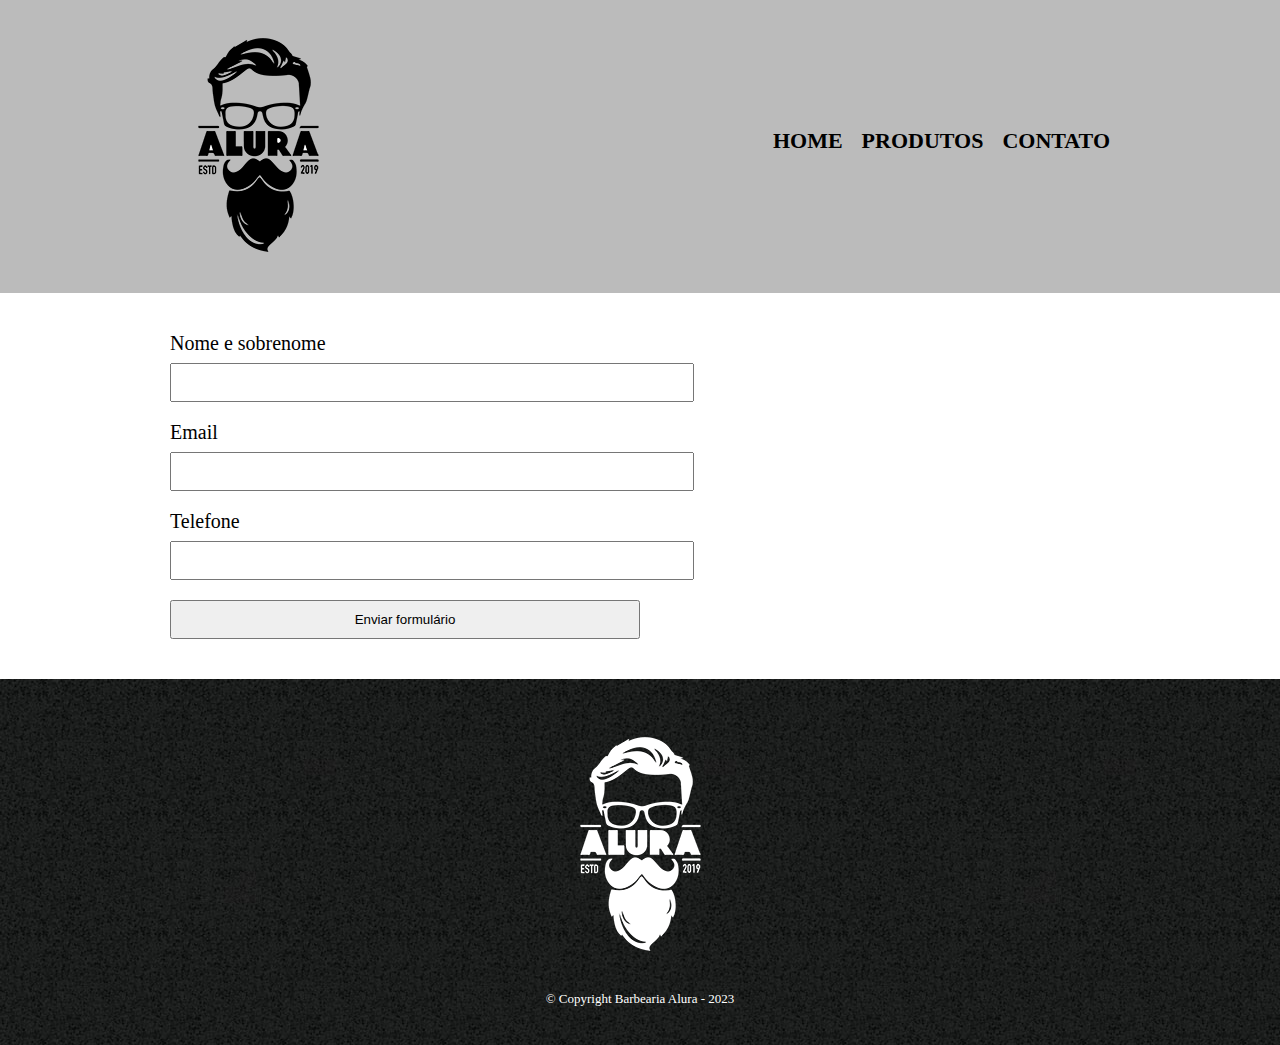
==== contato.html @ 7fe9ab8f ""Inclusão da página contato"" ====
<!DOCTYPE html>
<html lang="pt-br">
    <head>
        <meta charset="UTF-8">
        <title>Contato - Barbearia Alura</title>
        <link rel="stylesheet" href="reset.css">
        <link rel="stylesheet" href="style.css">
    </head>
    <body>
        <header>
            <div class="caixa">
                <h1><img src="logo.png"></h1>
                <nav>
                    <ul>
                        <li><a href="index.html">Home</a></li>
                        <li><a href="produtos.html">Produtos</a></li>
                        <li><a href="contato.html">Contato</a></li>
                    </ul>
                </nav>
            </div>
        </header>
        <main>
            <form>
                <label for="nomesobrenome">Nome e sobrenome</label>
                <input type="text" id="nomesobrenome">

                <label for="email">Email</label>
                <input type="email" name="" id="email">

                <label for="telefone">Telefone</label>
                <input type="text" id="telefone">

                <input type="submit" value="Enviar formulário">
            </form>
        </main>
        <footer>
            <img src="logo-branco.png">
            <p class="copyright">&copy; Copyright  Barbearia Alura - 2023</p>
        </footer>
    </body>
</html>
---- style.css ----
header {
    background: #bbbbbb;
    padding: 20px 0;
}

.caixa {
    position: relative;
    width: 940px;
    margin: 0 auto;
}

nav {
    position: absolute;
    top: 110px;
    right: 0;
}

nav li {
    display: inline;
    margin: 0 0 0 15px;
}

nav a {
    text-transform: uppercase;
    color: #000000;
    font-weight: bolder;
    font-size: 22px;
    text-decoration: none;
}

nav a:hover {
    color: #C78C19;
    text-decoration: underline;
}

.produtos {
    width: 940px;
    margin: 0 auto;
    padding: 50px 0;
}

.produtos li {
    display: inline-block;
    text-align: center;
    width: 30%;
    vertical-align: top;
    margin: 0 1.5%;
    padding: 30px 20px;
    box-sizing: border-box;
    border: 2px solid #000;
    border-radius: 10px;
}

.produtos li:hover {
    border-color: #C78C19;
}

.produtos li:active {
    border-color: #088C19;
}

.produtos li:hover h2 {
    font-size: 34px;
}

.produtos h2 {
    font-size: 30px;
    font-weight: bold;
}

.produto-descricao {
    font-size: 18px;
}

.produto-preco {
    font-size: 22px;
    font-weight: bold;
    margin-top: 10px;
}

footer {
    text-align: center;
    background: url("bg.jpg");
    padding: 40px 0;
}

.copyright {
    color: #FFF;
    font-size: 13px;
    margin: 20px 0 0;
}

main {
    width: 940px;
    margin: 0 auto;
}

form {
    margin: 40px 0;
}

form label {
    display: block;
    font-size: 20px;
    margin: 0 0 10px;
}

form input {
    display: block;
    margin: 0 0 20px;
    padding: 10px 25px;
    width: 50%;
}
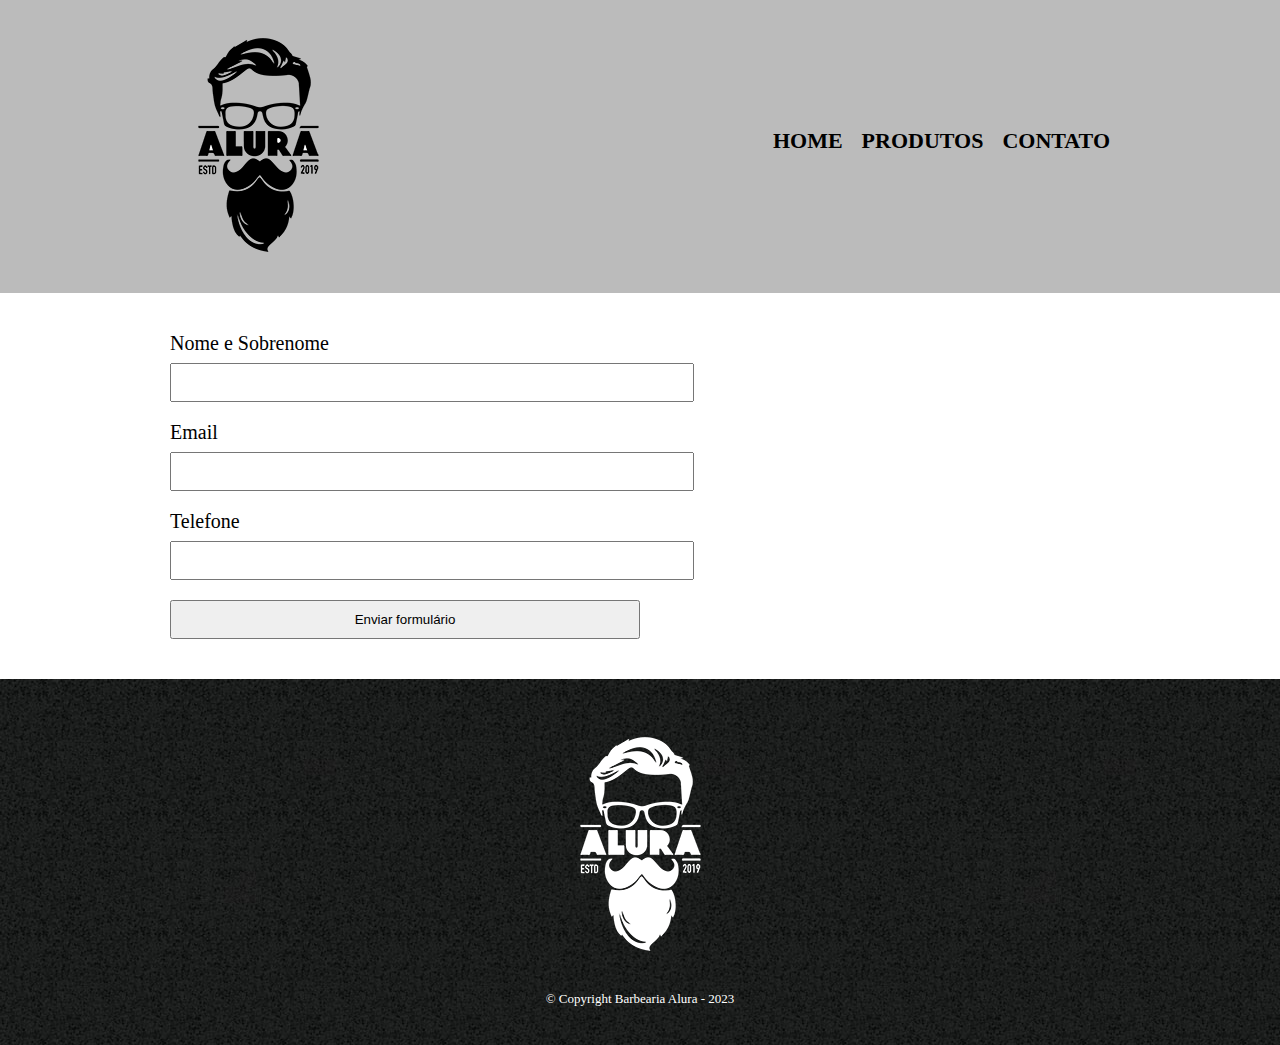
==== commit ffb14f25: "inclusão da página contato.html" ====
--- a/contato.html
+++ b/contato.html
@@ -21,7 +21,7 @@
         </header>
         <main>
             <form>
-                <label for="nomesobrenome">Nome e sobrenome</label>
+                <label for="nomesobrenome">Nome e Sobrenome</label>
                 <input type="text" id="nomesobrenome">
 
                 <label for="email">Email</label>
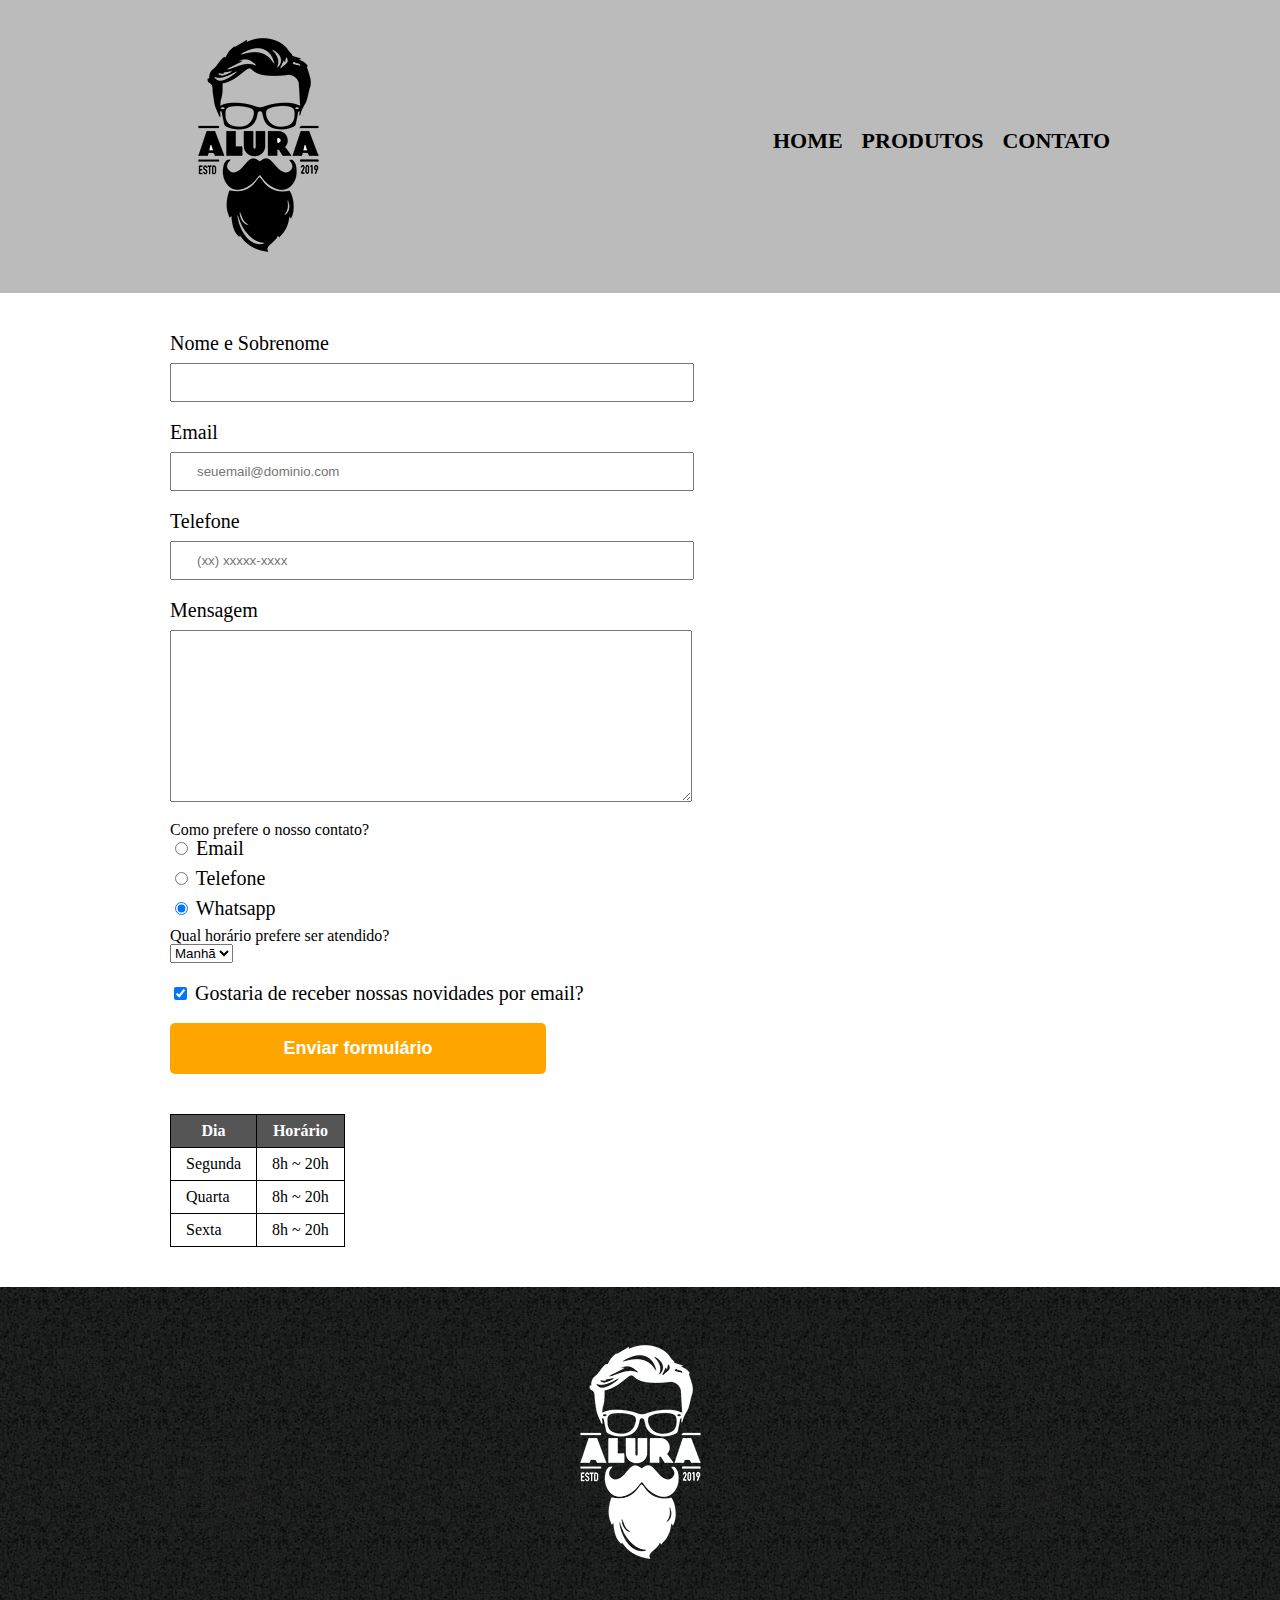
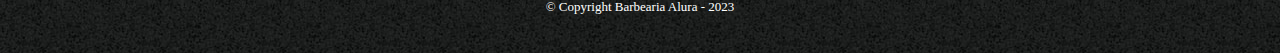
==== commit a6f52d91: "inclusão da tabela e alteração no css" ====
--- a/contato.html
+++ b/contato.html
@@ -9,7 +9,7 @@
     <body>
         <header>
             <div class="caixa">
-                <h1><img src="logo.png"></h1>
+                <h1><img src="logo.png" alt="Logo da Barbearia"></h1>
                 <nav>
                     <ul>
                         <li><a href="index.html">Home</a></li>
@@ -22,19 +22,69 @@
         <main>
             <form>
                 <label for="nomesobrenome">Nome e Sobrenome</label>
-                <input type="text" id="nomesobrenome">
+                <input type="text" id="nomesobrenome" class="input-padrao" required >
 
                 <label for="email">Email</label>
-                <input type="email" name="" id="email">
+                <input type="email" name="" id="email" class="input-padrao" required placeholder="seuemail@dominio.com">
 
                 <label for="telefone">Telefone</label>
-                <input type="text" id="telefone">
+                <input type="tel" id="telefone" class="input-padrao" required placeholder="(xx) xxxxx-xxxx">
 
-                <input type="submit" value="Enviar formulário">
+                <label for="mensagem">Mensagem</label>
+                <textarea cols="70" rows="10" id="mensagem" class="input-padrao" required></textarea>
+
+                <fieldset>
+                    <p>Como prefere o nosso contato?</p>
+                    <label for="radio-email">
+                        <input type="radio" name="contato" value="email" id="radio-email">
+                        Email</label> 
+                    <label for="radio-telefone">
+                        <input type="radio" name="contato" value="telefone" id="radio-telefone">
+                        Telefone
+                    </label>
+                    <label for="radio-whatsapp">
+                        <input type="radio" name="contato" value="whatsapp" id="radio-whatsapp" checked>
+                        Whatsapp
+                    </label>
+                </fieldset>
+                <fieldset>
+                    <p>Qual horário prefere ser atendido?</p>
+                    <select name="" id="">
+                        <option value="">Manhã</option>
+                        <option value="">Tarde</option>
+                        <option value="">Noite</option>
+                    </select>   
+                </fieldset>
+                <label class="checkbox">
+                    <input type="checkbox" checked>
+                        Gostaria de receber nossas novidades por email?</label>
+                <input type="submit" value="Enviar formulário" class="enviar">
             </form>
+            <table>
+                <thead>
+                    <tr>
+                        <th>Dia</th>
+                        <th>Horário</th>
+                    </tr>
+                </thead>
+                <tbody>
+                    <tr>
+                        <td>Segunda</td>
+                        <td>8h ~ 20h</td>
+                    </tr>
+                    <tr>
+                        <td>Quarta</td>
+                        <td>8h ~ 20h</td>
+                    </tr>
+                    <tr>
+                        <td>Sexta</td>
+                        <td>8h ~ 20h</td>
+                    </tr>
+                </tbody>
+            </table>
         </main>
         <footer>
-            <img src="logo-branco.png">
+            <img src="logo-branco.png" alt="Logo da Barbearia">
             <p class="copyright">&copy; Copyright  Barbearia Alura - 2023</p>
         </footer>
     </body>
--- a/style.css
+++ b/style.css
@@ -99,15 +99,52 @@
     margin: 40px 0;
 }
 
-form label {
+form label, form legend {
     display: block;
     font-size: 20px;
     margin: 0 0 10px;
 }
 
-form input {
+.input-padrao {
     display: block;
     margin: 0 0 20px;
     padding: 10px 25px;
-    width: 50%;
+    width: 50%;   
+}
+
+.checkbox {
+    margin: 20px 0;
+}
+
+.enviar {
+    width: 40%;
+    padding: 15px 0;
+    background: orange;
+    color: white;
+    font-weight: bold;
+    font-size: 18px;
+    border: none;
+    border-radius: 5px;
+    transition: 1s all;
+    cursor: pointer;
+}
+
+.enviar:hover {
+    background: darkorange;
+    transform: scale(1.1);
+}
+
+table {
+    margin: 20px 0 40px;
+}
+
+thead {
+    background: #555555;
+    color: white;
+    font-weight: bold;
+}
+
+td, th {
+    border: 1px solid #000000;
+    padding: 8px 15px;
 }